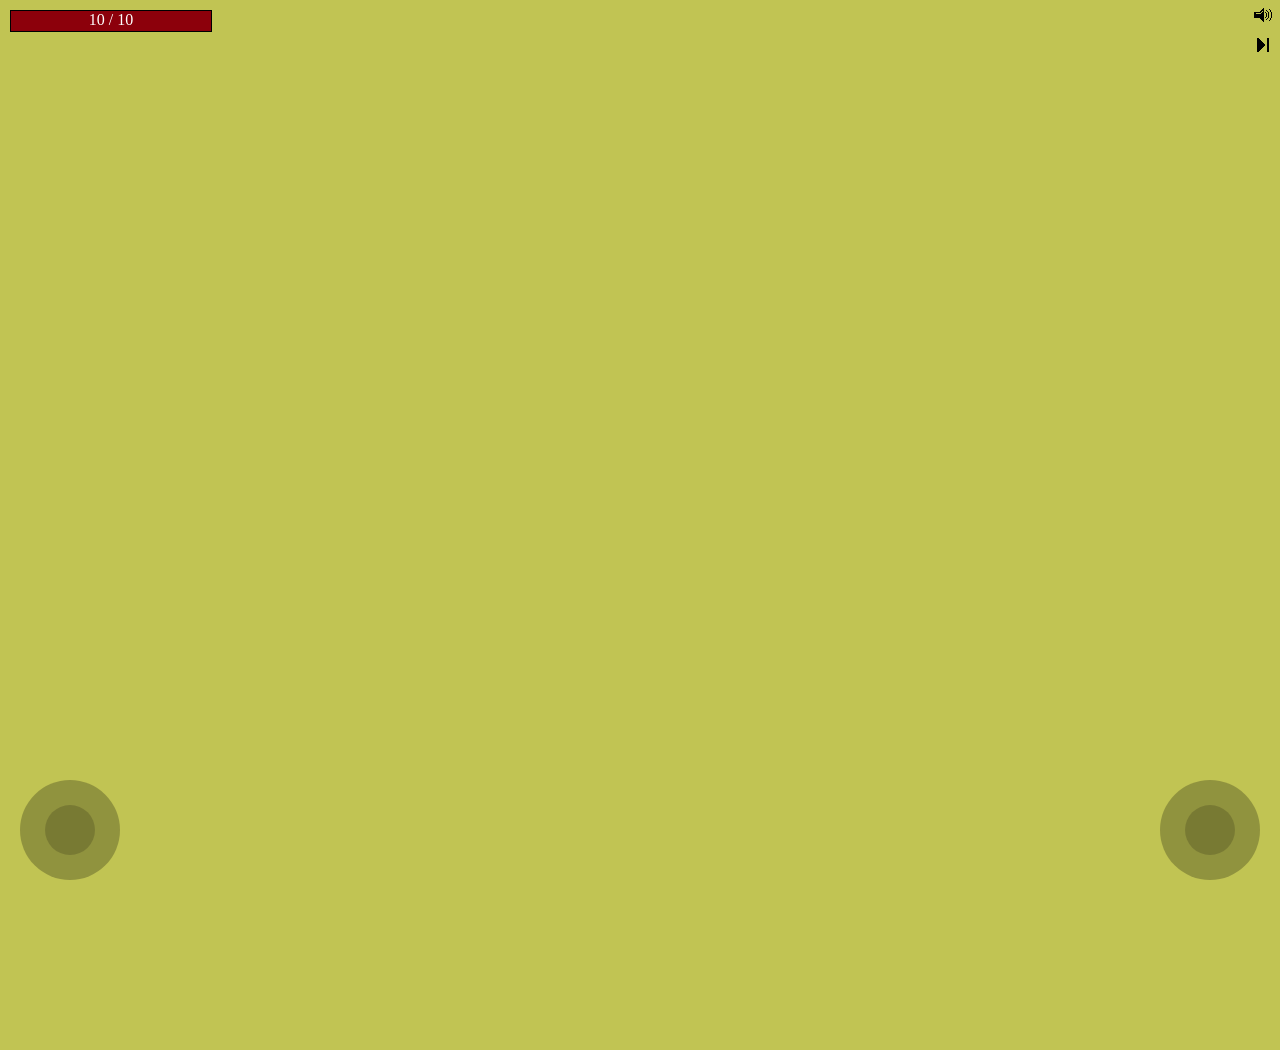
==== index.html @ 28646951 "adding towns" ====
<html>
  <head>
    <!-- prevent mobile zooming -->
    <meta name="viewport" content="width=device-width, initial-scale=1.0, maximum-scale=1.0, user-scalable=no" />

    <link rel="stylesheet" type="text/css" href="style.css">
  </head>
  <body>
    <ul id="console"></ul>
    <div id="health-bar">
      <div id="health-level"></div>
      <span id="current-health"></span> /
      <span id="max-health"></span>
    </div>

    <div id="stack">
      <canvas id="restworld"></canvas>
      <canvas id="westworld"></canvas>
      <canvas id="textworld"></canvas>
    </div>
    <div id="backstage">
      <canvas id="sprite"></canvas>
      <canvas id="scratch"></canvas>
    </div>

    <div id="joystick-left" class="joystick"></div>
    <div id="joystick-right" class="joystick"></div>

    <div>
      <img src="img/alphabet.gif" />
    </div>

    <div id="image-container">
    </div>

    <div>
      <img src="img/cowboy_4x.gif" />
      <img src="img/bones.gif" />
      <img src="img/pole_half.gif" />
      <img src="img/totem_half.gif" />
      <img src="img/logo.gif" />
    </div>

    <script src="thirdjs/jquery.js"></script>
    <!-- <script src="thirdjs/hammer.min.js"></script> -->
    <script src="thirdjs/lodash.min.js"></script>
    <script src="thirdjs/nipplejs.min.js"></script>

    <!-- IO and util -->
    <script src="js/util/draw-route-east.js"></script>
    <script src="js/util/seedrandom.js"></script>
    <script src="js/util/config.js"></script>
    <script src="js/util/util.js"></script>
    <script src="js/util/vector.js"></script>
    <script src="js/util/keyboard.js"></script>
    <script src="js/util/mouse.js"></script>
    <script src="js/util/images.js"></script>
    <script src="js/util/timeout-pool.js"></script>
    <script src="js/util/alpha.js"></script>
    <script src="js/util/scale.js"></script>
    <script src="js/util/touch.js"></script>
    <script src="js/util/logger.js"></script>
    <script src="js/util/joystick-left.js"></script>
    <script src="js/util/joystick-right.js"></script>
    <script src="js/util/audio.js"></script>

    <!-- environment -->
    <script src="js/chunks.js"></script>

    <!-- scenery -->
    <script src="js/drawables/_Drawable.js"></script>
    <script src="js/drawables/_AnimatedDrawable.js"></script>
    <script src="js/drawables/bank.js"></script>
    <script src="js/drawables/billboard.js"></script>
    <script src="js/drawables/cabin.js"></script>
    <script src="js/drawables/church.js"></script>
    <script src="js/drawables/station.js"></script>
    <script src="js/drawables/saloon.js"></script>
    <script src="js/drawables/mansion.js"></script>
    <script src="js/drawables/water-tower.js"></script>
    <script src="js/drawables/oasis.js"></script>
    <script src="js/drawables/sign.js"></script>
    <script src="js/drawables/gravestone.js"></script>
    <script src="js/drawables/mesahouse.js"></script>

    <!-- actors -->
    <script src="js/actors/_Person.js"></script>
    <script src="js/actors/_NPC.js"></script>
    <script src="js/actors/cowboy.js"></script>
    <script src="js/actors/horse.js"></script>
    <script src="js/actors/cow.js"></script>
    <script src="js/actors/crow.js"></script>
    <script src="js/actors/dog.js"></script>
    <script src="js/actors/native.js"></script>
    <script src="js/actors/native_chief.js"></script>
    <script src="js/actors/prospector.js"></script>

    <!-- items -->
    <script src="js/items/item.js"></script>
    <script src="js/items/bullet.js"></script>
    <script src="js/items/arrow.js"></script>
    <script src="js/items/tomahawk.js"></script>

    <!-- weaspons -->
    <script src="js/weapons/shotgun.js"></script>


    <script src="js/canvases.js"></script>

    <!-- scenes -->
    <object data="" type=""></object>
    <script src="js/drawables/scenery.js"></script>
    <script src="js/scenes/native_camp.js"></script>

    <!-- game logic -->
    <script src="js/navigation.js"></script>
    <script src="js/west.js"></script>

    <div id="sound-controls">
      <div id="sound-toggle">
        <img id="sound-on" src="img/sound-on.gif">
        <img id="sound-off" src="img/sound-off.gif" class="hidden">
      </div>
      <img id="sound-next" src="img/sound-next.gif">
      <audio id="stereo" src="songs/bigiron.mp3" hidden="true" autostart="true" autoplay="true" volume="100%"></audio>

      <audio id="moo" src="sound_effects/moo.mp3" hidden="true" volume="100%"></audio>
      <audio id="gunshot" src="sound_effects/gunshot.mp3" hidden="true" volume="100%"></audio>
      <audio id="reload" src="sound_effects/reload.mp3" hidden="true" volume="100%"></audio>
      <audio id="beer" src="sound_effects/med-beer-crack.mp3" hidden="true" volume="100%"></audio>
      <audio id="shotgun" src="sound_effects/shotgunblast.mp3" hidden="true" volume="100%"></audio>

      <!-- user controls -->
      <script src="js/music.js"></script>
    </div>
  </body>
</html>
---- style.css ----
body {
 text-align: center;
 background-color: rgb(193, 196, 83);
 margin: 0;
 overflow-y: hidden;
}


#stack {
  width: 100%;
  height: 100%;
  position: relative;
  margin-left: auto;
  margin-right: auto;
}

canvas {
  position: absolute;
  top: 0;
  left: 0;
  width: 100%;
  height: 100%;

  image-rendering: optimizeSpeed;             /* Older versions of FF          */
  image-rendering: -moz-crisp-edges;          /* FF 6.0+                       */
  image-rendering: -webkit-optimize-contrast; /* Safari                        */
  image-rendering: -o-crisp-edges;            /* OS X & Windows Opera (12.02+) */
  image-rendering: pixelated;                 /* Awesome future-browsers       */
  -ms-interpolation-mode: nearest-neighbor;   /* IE                            */
}

#backstage {
  visibility: hidden;
}

#textworld {
}

#image-container {
  display: none;
}

img {
  display: none;
}

#console {
  max-height: 150px;
  position: fixed;
  top: 0;
  left: 0;
  right: 0;
  text-align: left;
  overflow: scroll;
  background-color: rgba(0,0,0,.2);
  margin: 0;
  z-index: 100;
}

.joystick {
  position: fixed;
  bottom: 20px;
  width: 100px;
  height: 100px;
}

#joystick-left {
  left: 20px;
}

#joystick-right {
  right: 20px;
}

#sound-controls {
  position: absolute;
  top: 0;
  right: 0;
  z-index: 99;
}

#sound-controls img {
  display: inline-block;
  margin: .5em;
}

#sound-off.hidden, #sound-on.hidden {
  display: none;
}

#sound-off, #sound-on, #sound-next {
  cursor: pointer;
}

.gogray {
  animation-duration: 3s;
  animation-name: fadetogray;
  animation-fill-mode: forwards;
}

.brighten {
  animation-duration: 1s;
  animation-name: bacfromgray;
  animation-fill-mode: forwards;
}

@keyframes fadetogray {
  from {
    filter: grayscale(0%);
    background-color: rgb(193, 196, 83);
  }

  to {
    filter: grayscale(100%);
    background-color: rgb(183, 183, 183);
  }
}

@keyframes backfromgray {
  from {
    filter: grayscale(100%);
    background-color: rgb(183, 183, 183);
  }

  to {
    filter: grayscale(0%);
    background-color: rgb(193, 196, 83);
  }
}

#health-bar {
  position: absolute;
  top: 0;
  left: 0;
  background-color: black;
  border: solid black 1px;
  width: 200px;
  height: 20px;
  margin: 10px;
  z-index: 10;
  color: white;
}

#health-bar span {
  z-index: 20;
}

#health-level {
  position: absolute;
  top: 0;
  background-color: #8c000b;
  height: 20px;
  z-index: -1;
}
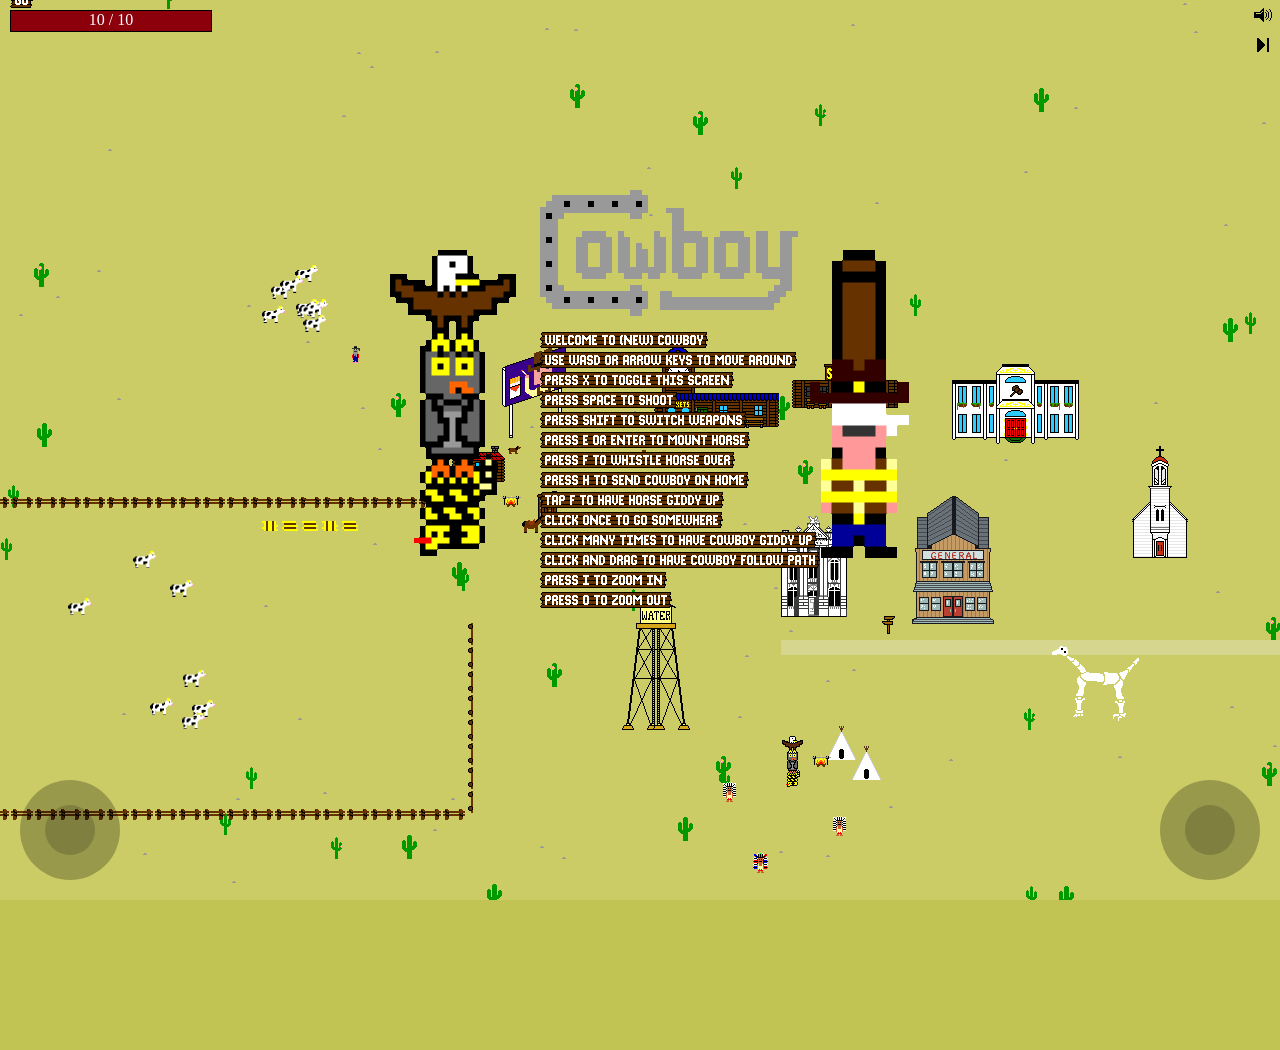
==== commit c40c5ab0: "menu attempt" ====
--- a/index.html
+++ b/index.html
@@ -17,6 +17,7 @@
       <canvas id="restworld"></canvas>
       <canvas id="westworld"></canvas>
       <canvas id="textworld"></canvas>
+      <canvas id="menuworld"></canvas>
     </div>
     <div id="backstage">
       <canvas id="sprite"></canvas>
@@ -57,6 +58,7 @@
     <script src="js/util/images.js"></script>
     <script src="js/util/timeout-pool.js"></script>
     <script src="js/util/alpha.js"></script>
+    <script src="js/util/menu.js"></script>
     <script src="js/util/scale.js"></script>
     <script src="js/util/touch.js"></script>
     <script src="js/util/logger.js"></script>
@@ -82,6 +84,8 @@
     <script src="js/drawables/sign.js"></script>
     <script src="js/drawables/gravestone.js"></script>
     <script src="js/drawables/mesahouse.js"></script>
+    <script src="js/drawables/haystack.js"></script>
+    <script src="js/drawables/general-store.js"></script>
 
     <!-- actors -->
     <script src="js/actors/_Person.js"></script>
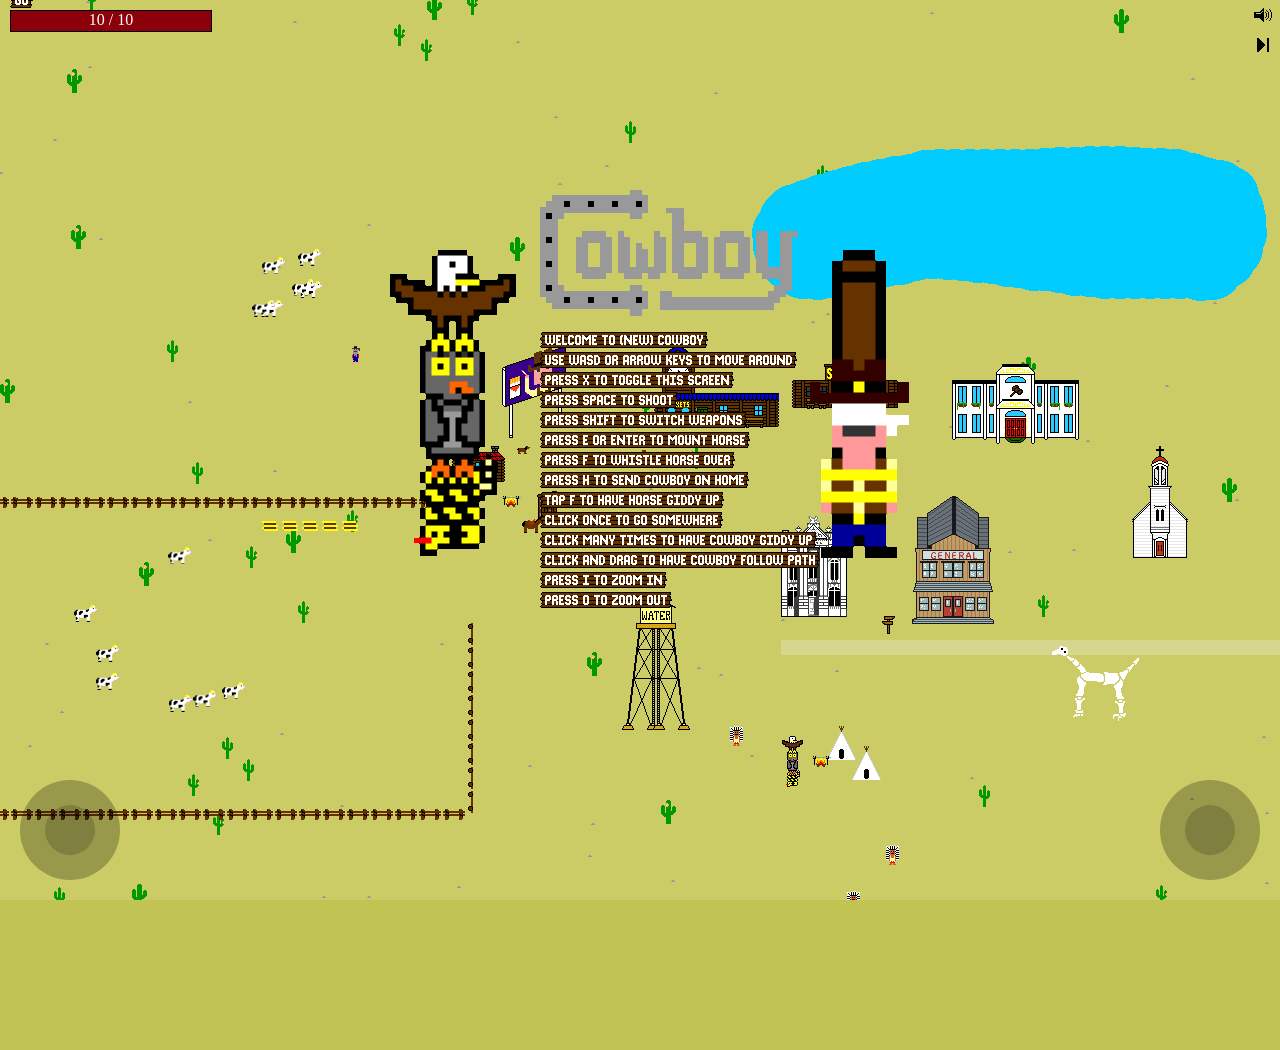
==== commit 452f589e: "initial clickable" ====
--- a/index.html
+++ b/index.html
@@ -71,6 +71,7 @@
 
     <!-- scenery -->
     <script src="js/drawables/_Drawable.js"></script>
+    <script src="js/drawables/_Clickable.js"></script>
     <script src="js/drawables/_AnimatedDrawable.js"></script>
     <script src="js/drawables/bank.js"></script>
     <script src="js/drawables/billboard.js"></script>
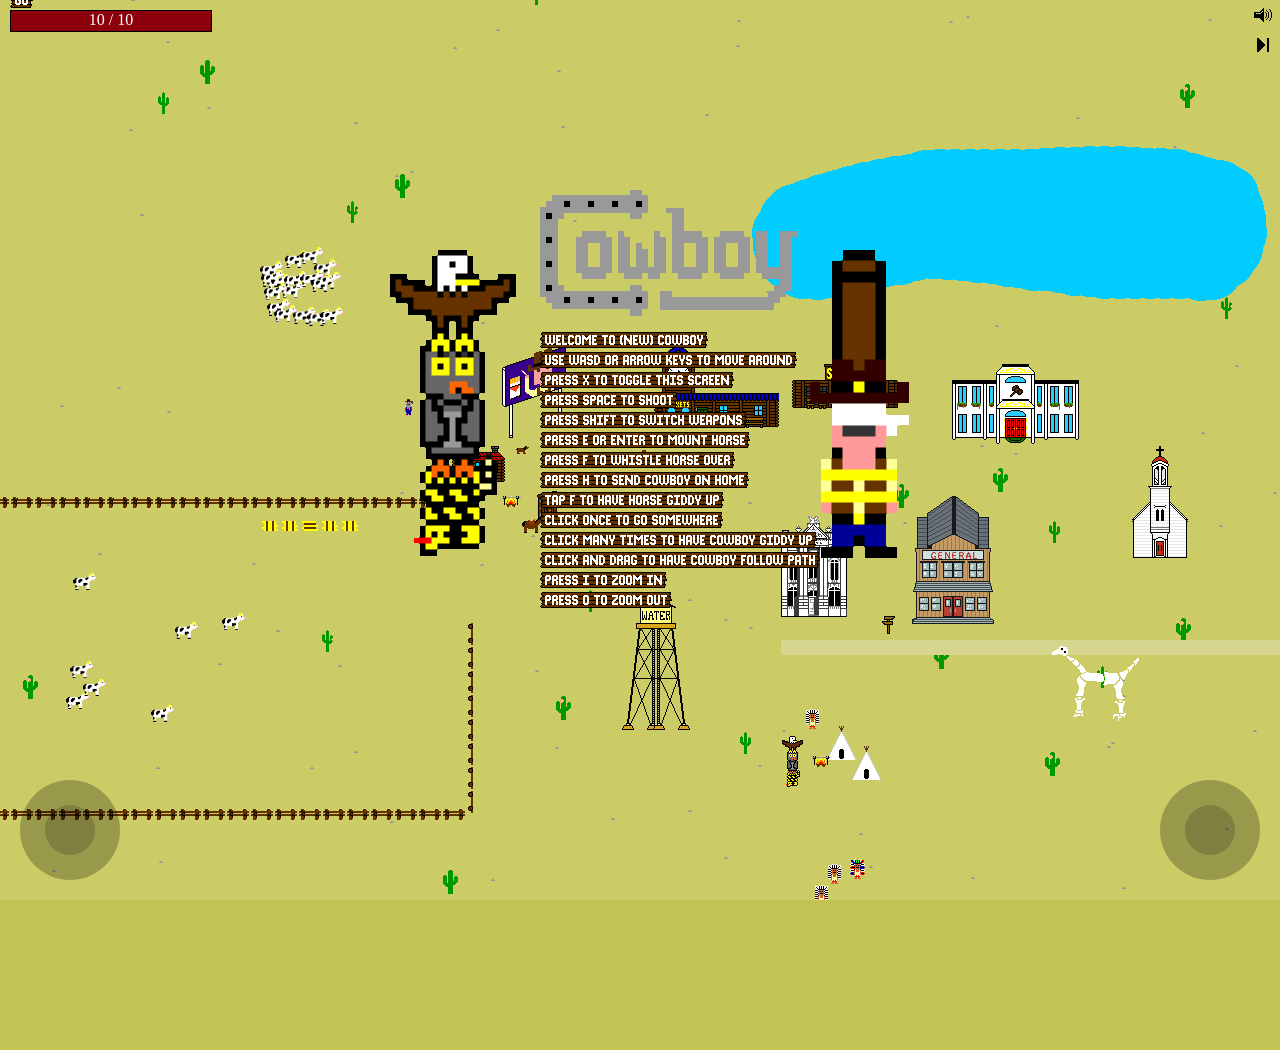
==== commit 9efdb75e: "fishing and picking them up" ====
--- a/index.html
+++ b/index.html
@@ -96,6 +96,7 @@
     <script src="js/actors/cow.js"></script>
     <script src="js/actors/crow.js"></script>
     <script src="js/actors/dog.js"></script>
+    <script src="js/actors/fish.js"></script>
     <script src="js/actors/native.js"></script>
     <script src="js/actors/native_chief.js"></script>
     <script src="js/actors/prospector.js"></script>
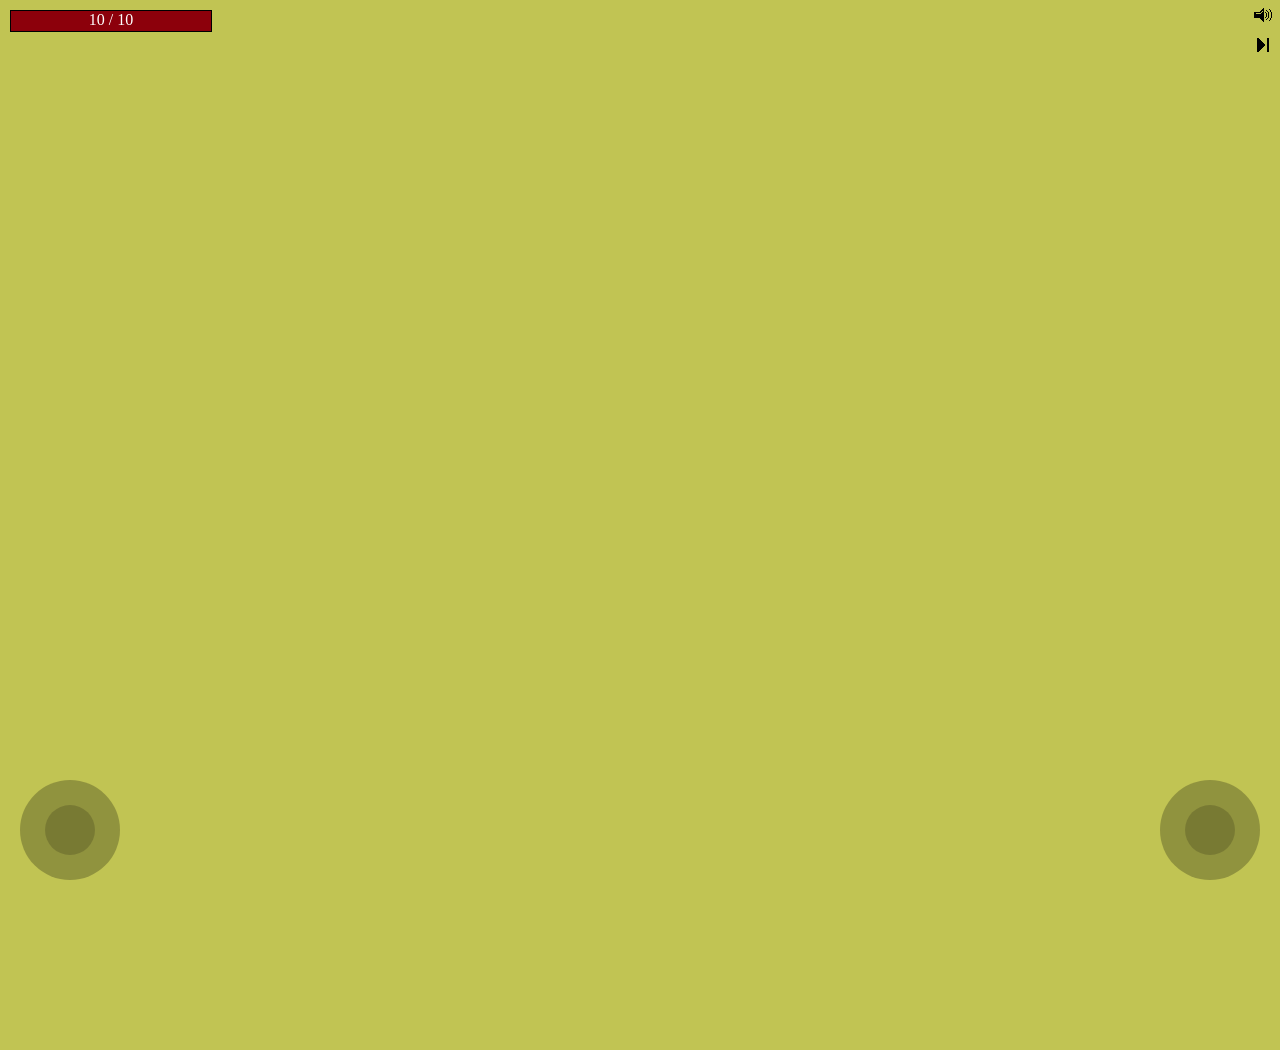
==== commit 3045c953: "renaming oasis fishing hole" ====
--- a/index.html
+++ b/index.html
@@ -81,7 +81,7 @@
     <script src="js/drawables/saloon.js"></script>
     <script src="js/drawables/mansion.js"></script>
     <script src="js/drawables/water-tower.js"></script>
-    <script src="js/drawables/oasis.js"></script>
+    <script src="js/drawables/fishing-hole.js"></script>
     <script src="js/drawables/sign.js"></script>
     <script src="js/drawables/gravestone.js"></script>
     <script src="js/drawables/mesahouse.js"></script>
